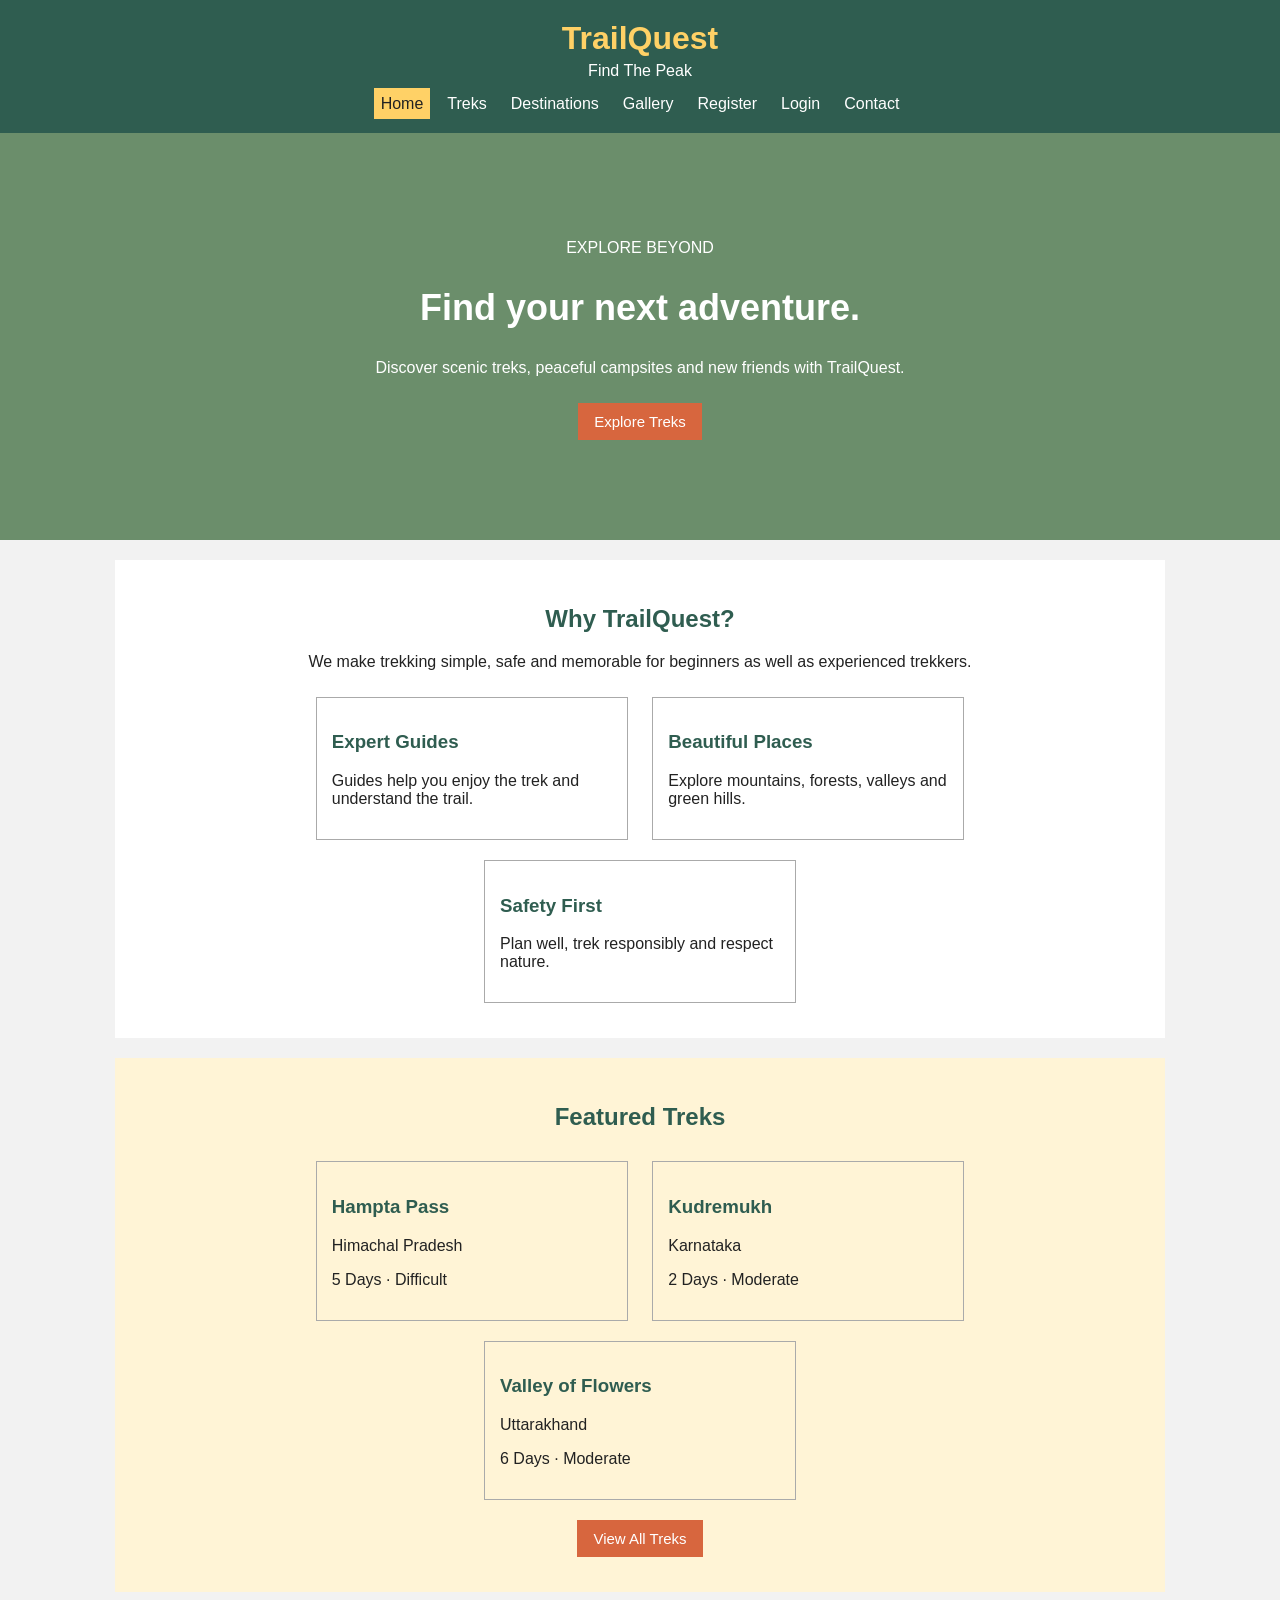
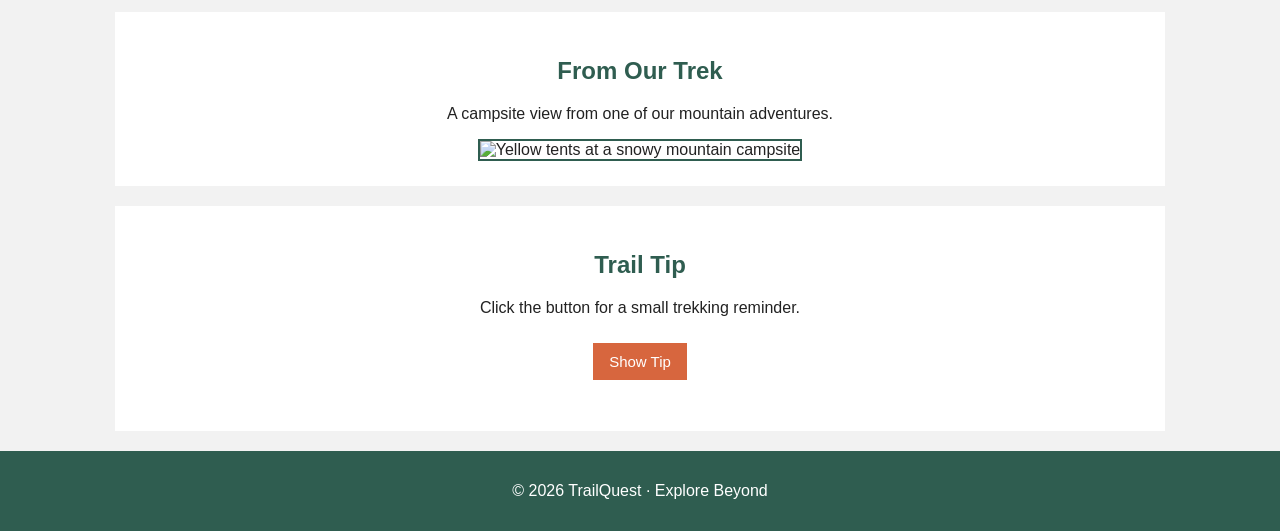
==== index.html @ 8580e5b6 "Add files via upload" ====
<!DOCTYPE html>
<html lang="en">
<head>
    <meta charset="UTF-8">
    <meta name="viewport" content="width=device-width, initial-scale=1.0">
    <title>TrailQuest - Home</title>
    <link rel="stylesheet" href="style.css">
</head>
<body>
    <header>
        <h1>TrailQuest</h1>
        <p>Find The Peak</p>
        <nav>
            <a class="active" href="home.html">Home</a><a href="treks.html">Treks</a><a href="destinations.html">Destinations</a><a href="gallery.html">Gallery</a><a href="trekregister.html">Register</a><a href="login.html">Login</a><a href="contact.html">Contact</a>
        </nav>
    </header>

    <main>
        <section class="hero">
            <p>EXPLORE BEYOND</p>
            <h2>Find your next adventure.</h2>
            <p>Discover scenic treks, peaceful campsites and new friends with TrailQuest.</p>
            <a class="button" href="treks.html">Explore Treks</a>
        </section>

        <section class="section center">
            <h2>Why TrailQuest?</h2>
            <p>We make trekking simple, safe and memorable for beginners as well as experienced trekkers.</p>
            <div class="card"><h3>Expert Guides</h3><p>Guides help you enjoy the trek and understand the trail.</p></div>
            <div class="card"><h3>Beautiful Places</h3><p>Explore mountains, forests, valleys and green hills.</p></div>
            <div class="card"><h3>Safety First</h3><p>Plan well, trek responsibly and respect nature.</p></div>
        </section>

        <section class="section light-section center">
            <h2>Featured Treks</h2>
            <div class="card"><h3>Hampta Pass</h3><p>Himachal Pradesh</p><p>5 Days · Difficult</p></div>
            <div class="card"><h3>Kudremukh</h3><p>Karnataka</p><p>2 Days · Moderate</p></div>
            <div class="card"><h3>Valley of Flowers</h3><p>Uttarakhand</p><p>6 Days · Moderate</p></div>
            <br><a class="button" href="treks.html">View All Treks</a>
        </section>

        <section class="section center">
            <h2>From Our Trek</h2>
            <p>A campsite view from one of our mountain adventures.</p>
            <img class="personal-photo" src="images/camp-photo.jpg" alt="Yellow tents at a snowy mountain campsite">
        </section>

        <section class="section center">
            <h2>Trail Tip</h2>
            <p>Click the button for a small trekking reminder.</p>
            <button class="button" type="button" onclick="showTip()">Show Tip</button>
            <p id="tip"></p>
        </section>
    </main>

    <footer><p>© 2026 TrailQuest · Explore Beyond</p></footer>

    <script>
        function showTip() {
            document.getElementById("tip").innerHTML = "Carry water and walk at a steady pace.";
        }
    </script>
</body>
</html>
---- style.css ----
/* This stylesheet is used by every TrailQuest page. */

body {
    margin: 0;
    background-color: #f2f2f2;
    color: #222222;
    font-family: Arial, sans-serif;
}

header {
    padding: 20px;
    background-color: #2f5d50;
    color: white;
    text-align: center;
}

header h1 {
    margin: 0;
    color: #ffd166;
}

header p {
    margin: 5px 0 15px;
}

nav a {
    margin: 5px;
    padding: 7px;
    color: white;
    text-decoration: none;
}

nav a:hover,
nav .active {
    background-color: #ffd166;
    color: #222222;
}

.hero {
    padding: 90px 20px;
    background-color: #6b8e6b;
    color: white;
    text-align: center;
}

.hero h2 {
    font-size: 36px;
}

.section {
    margin: 20px auto;
    padding: 25px;
    max-width: 1000px;
    background-color: white;
}

.section h2,
.section h3 {
    color: #2f5d50;
}

.light-section {
    background-color: #fff4d6;
}

.card {
    display: inline-block;
    width: 28%;
    min-width: 200px;
    margin: 10px;
    padding: 15px;
    vertical-align: top;
    border: 1px solid #aaaaaa;
    text-align: left;
}

.button {
    display: inline-block;
    margin: 10px 0;
    padding: 10px 16px;
    border: none;
    background-color: #d7663e;
    color: white;
    cursor: pointer;
    font-size: 15px;
    text-decoration: none;
}

.button:hover {
    background-color: #b94f2d;
}

.center {
    text-align: center;
}

.page-title {
    padding: 35px 20px;
    background-color: #6b8e6b;
    color: white;
    text-align: center;
}

table {
    width: 100%;
    border-collapse: collapse;
}

th,
td {
    padding: 12px;
    border: 1px solid #777777;
    text-align: left;
}

th {
    background-color: #2f5d50;
    color: white;
}

.gallery-image {
    width: 45%;
    margin: 2%;
    border: 3px solid #2f5d50;
}

.personal-photo,
.trek-video {
    width: 80%;
    max-width: 700px;
    border: 2px solid #2f5d50;
}

form {
    max-width: 650px;
    margin: auto;
}

fieldset {
    margin-bottom: 15px;
    border: 1px solid #777777;
}

legend {
    color: #2f5d50;
    font-weight: bold;
}

label {
    display: block;
    margin-top: 10px;
    font-weight: bold;
}

input,
select,
textarea {
    width: 100%;
    padding: 8px;
    border: 1px solid #777777;
}

.choice {
    display: inline;
    margin-right: 15px;
    font-weight: normal;
}

.choice input {
    width: auto;
}

iframe {
    width: 100%;
    height: 300px;
    border: 0;
}

#tip,
#loginMessage {
    color: #b94f2d;
    font-weight: bold;
}

footer {
    padding: 15px;
    background-color: #2f5d50;
    color: white;
    text-align: center;
}

@media (max-width: 600px) {
    .card { width: 90%; }
    .gallery-image { width: 90%; }
    .personal-photo, .trek-video { width: 90%; }
    .hero h2 { font-size: 28px; }
}
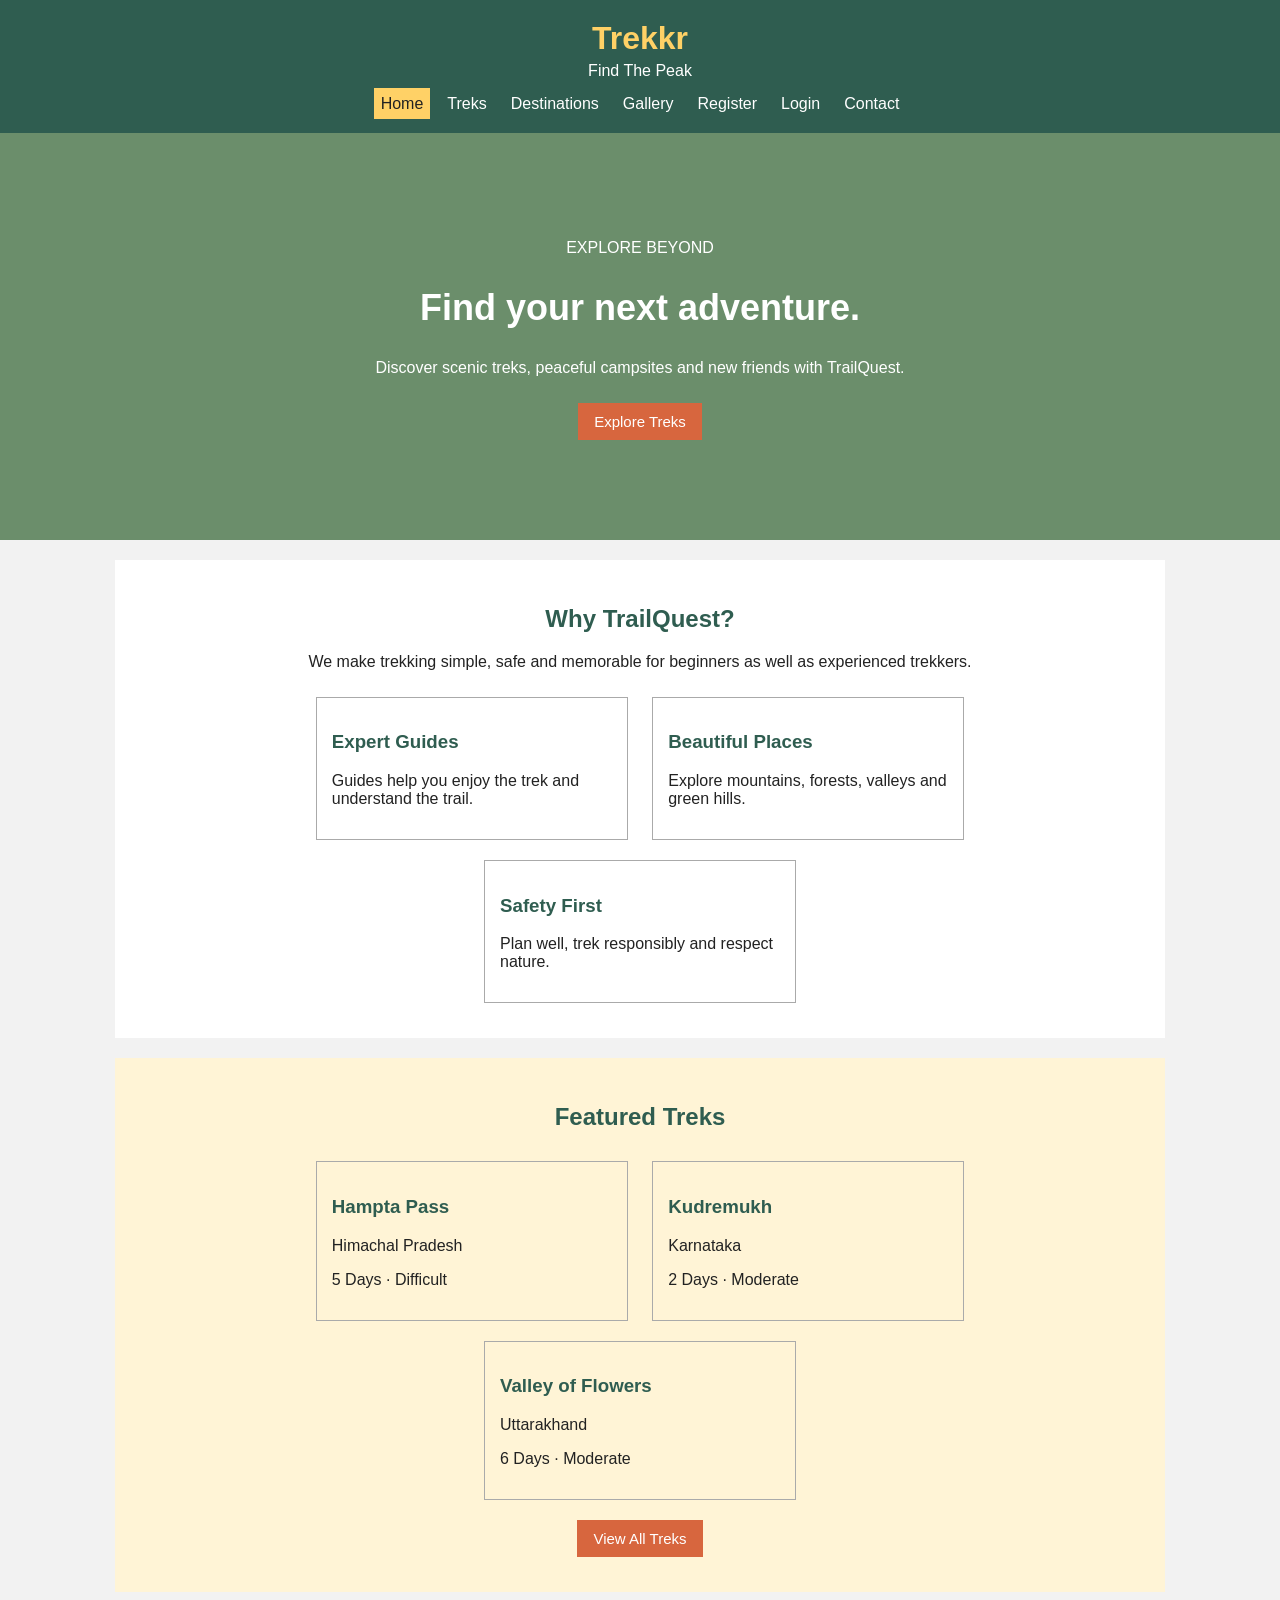
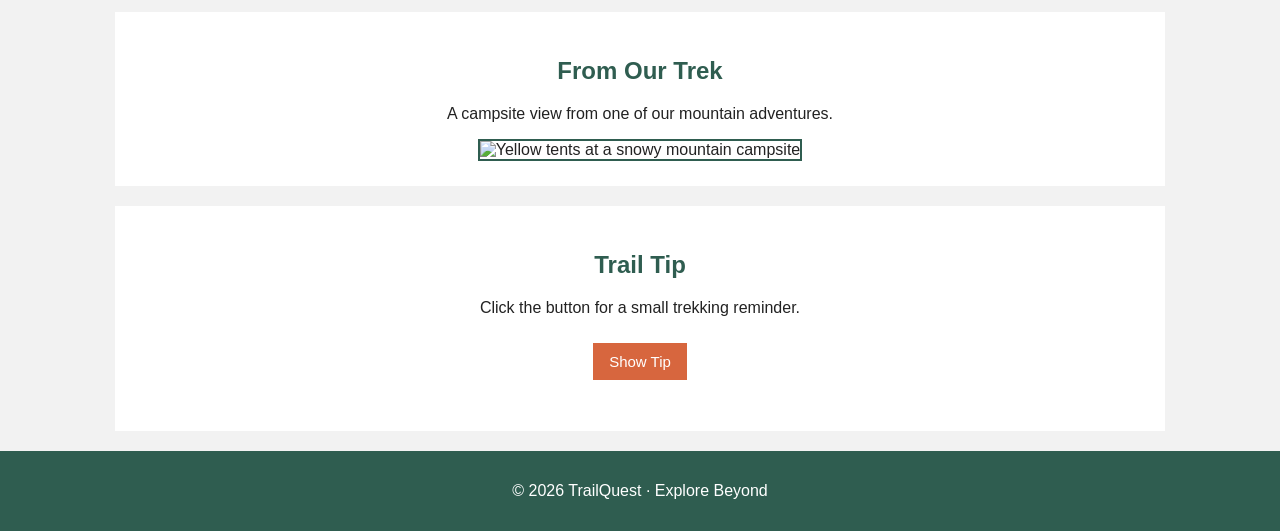
==== commit 90e4363c: "Update index.html" ====
--- a/index.html
+++ b/index.html
@@ -8,7 +8,7 @@
 </head>
 <body>
     <header>
-        <h1>TrailQuest</h1>
+        <h1>Trekkr</h1>
         <p>Find The Peak</p>
         <nav>
             <a class="active" href="home.html">Home</a><a href="treks.html">Treks</a><a href="destinations.html">Destinations</a><a href="gallery.html">Gallery</a><a href="trekregister.html">Register</a><a href="login.html">Login</a><a href="contact.html">Contact</a>
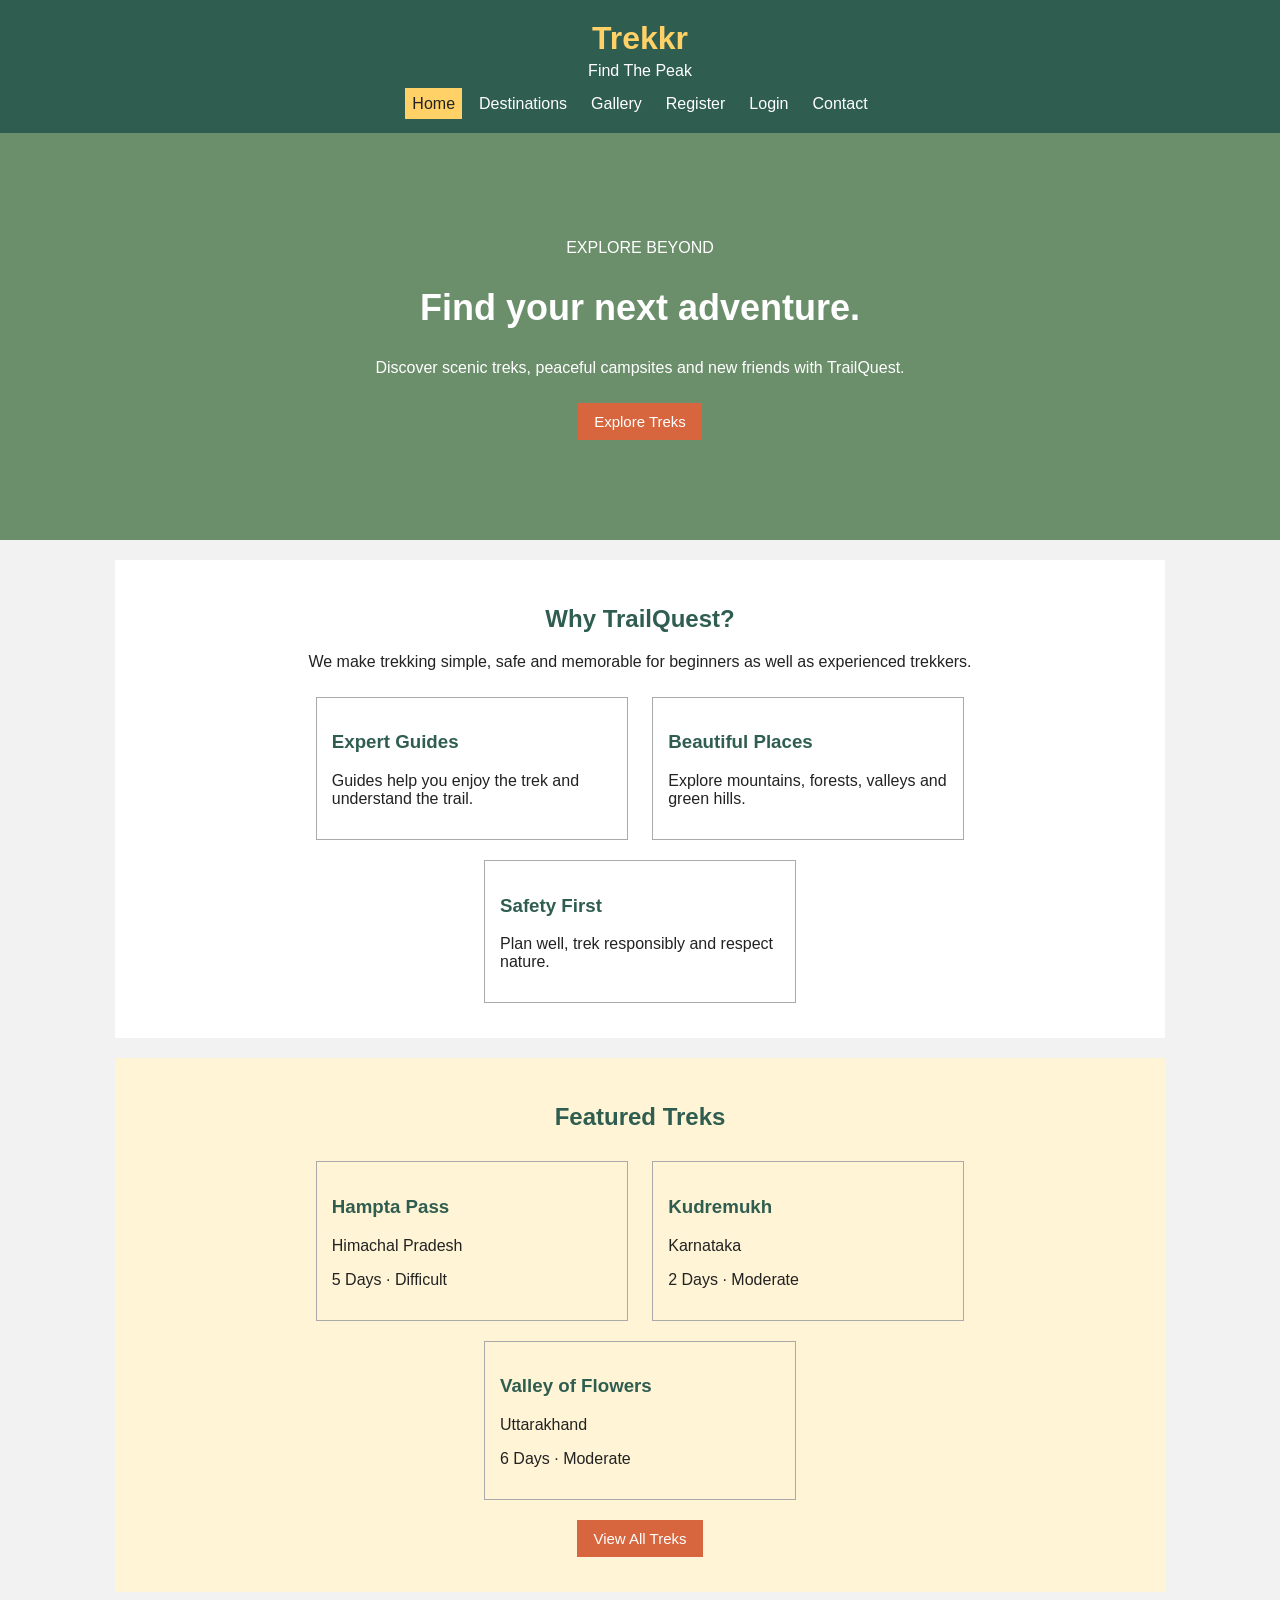
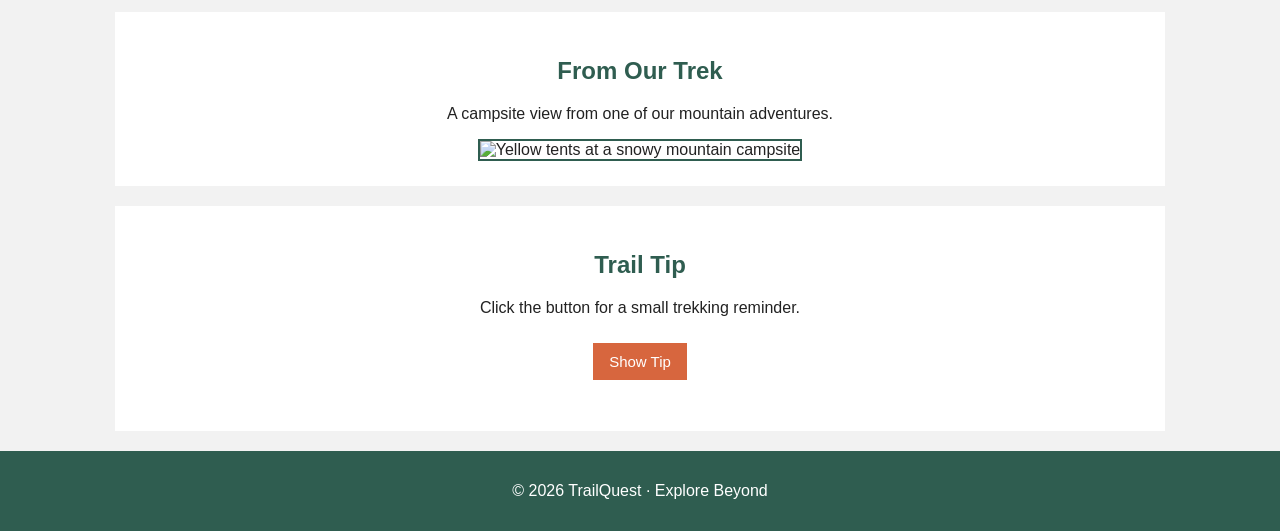
==== commit 0a57f659: "Update index.html" ====
--- a/index.html
+++ b/index.html
@@ -11,7 +11,7 @@
         <h1>Trekkr</h1>
         <p>Find The Peak</p>
         <nav>
-            <a class="active" href="home.html">Home</a><a href="treks.html">Treks</a><a href="destinations.html">Destinations</a><a href="gallery.html">Gallery</a><a href="trekregister.html">Register</a><a href="login.html">Login</a><a href="contact.html">Contact</a>
+            <a class="active" href="home.html">Home</a><a href="destinations.html">Destinations</a><a href="gallery.html">Gallery</a><a href="trekregister.html">Register</a><a href="login.html">Login</a><a href="contact.html">Contact</a>
         </nav>
     </header>
 
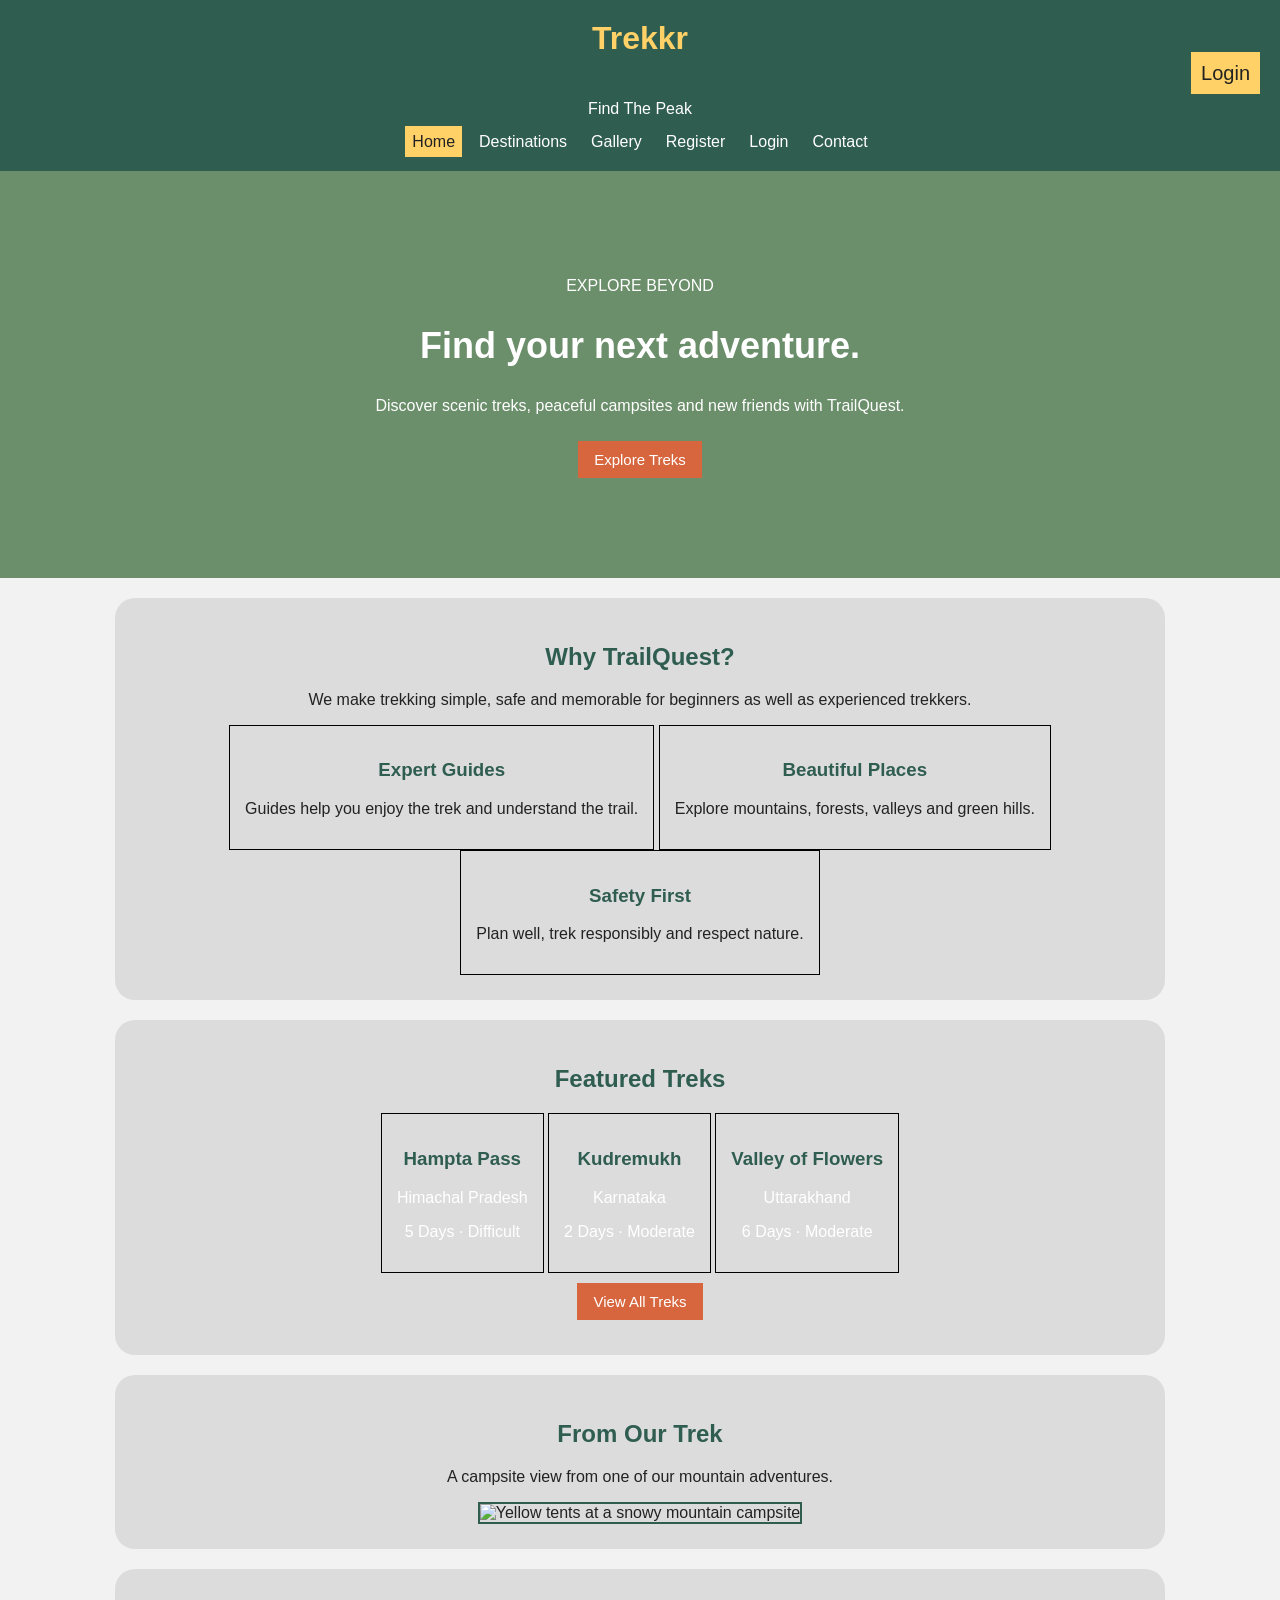
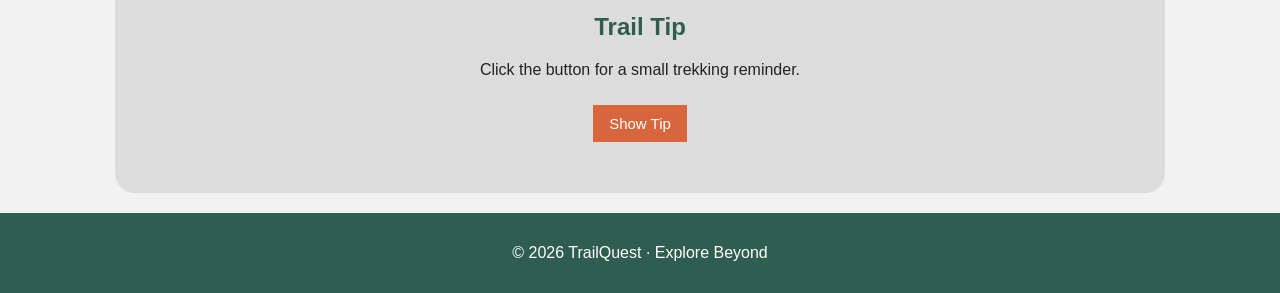
==== commit 822e4efa: "Add login link to the header in index.html" ====
--- a/index.html
+++ b/index.html
@@ -9,6 +9,7 @@
 <body>
     <header>
         <h1>Trekkr</h1>
+        <p style="text-align: right;"><a style="text-decoration: none; font-size:20px; padding:10px; background-color: #ffd166; color: #222222;" href="login.html">Login</a></p>
         <p>Find The Peak</p>
         <nav>
             <a class="active" href="home.html">Home</a><a href="destinations.html">Destinations</a><a href="gallery.html">Gallery</a><a href="trekregister.html">Register</a><a href="login.html">Login</a><a href="contact.html">Contact</a>
--- a/style.css
+++ b/style.css
@@ -41,6 +41,7 @@
     background-color: #6b8e6b;
     color: white;
     text-align: center;
+    
 }
 
 .hero h2 {
@@ -51,7 +52,9 @@
     margin: 20px auto;
     padding: 25px;
     max-width: 1000px;
-    background-color: white;
+    background-color: gainsboro;
+    border-radius:20px;
+    
 }
 
 .section h2,
@@ -60,19 +63,23 @@
 }
 
 .light-section {
-    background-color: #fff4d6;
-}
-
-.card {
+    color:white;
+}
+
+.card{
     display: inline-block;
-    width: 28%;
-    min-width: 200px;
-    margin: 10px;
-    padding: 15px;
-    vertical-align: top;
-    border: 1px solid #aaaaaa;
-    text-align: left;
-}
+     background: transparent;    /* Removes the background color */
+  border: .5px solid black;               /* Removes the border line */
+  box-shadow: none;           /* Removes any shadow if present */
+  padding: 15px;
+  text-align: center;
+
+}
+
+.card:hover{
+    background-color: lightgray;
+}
+
 
 .button {
     display: inline-block;
@@ -195,3 +202,15 @@
     .personal-photo, .trek-video { width: 90%; }
     .hero h2 { font-size: 28px; }
 }
+.box {
+  align-items: center;          /* Centers content vertically */
+  width: 300px;                  /* Sets the box width */
+  padding: 20px;                 /* Space inside the box */
+  border: 1px solid #ccc;        /* Outline border */
+  border-radius: 8px;            /* Rounded corners */
+  background-color: #f9f9f9;     /* Light background color */
+  box-shadow: 0 4px 8px rgba(0,0,0,0.1); /* Subtle shadow for depth */
+  margin-left:auto;                 /* Centers the box horizontally */
+  margin-right:auto;
+  
+}
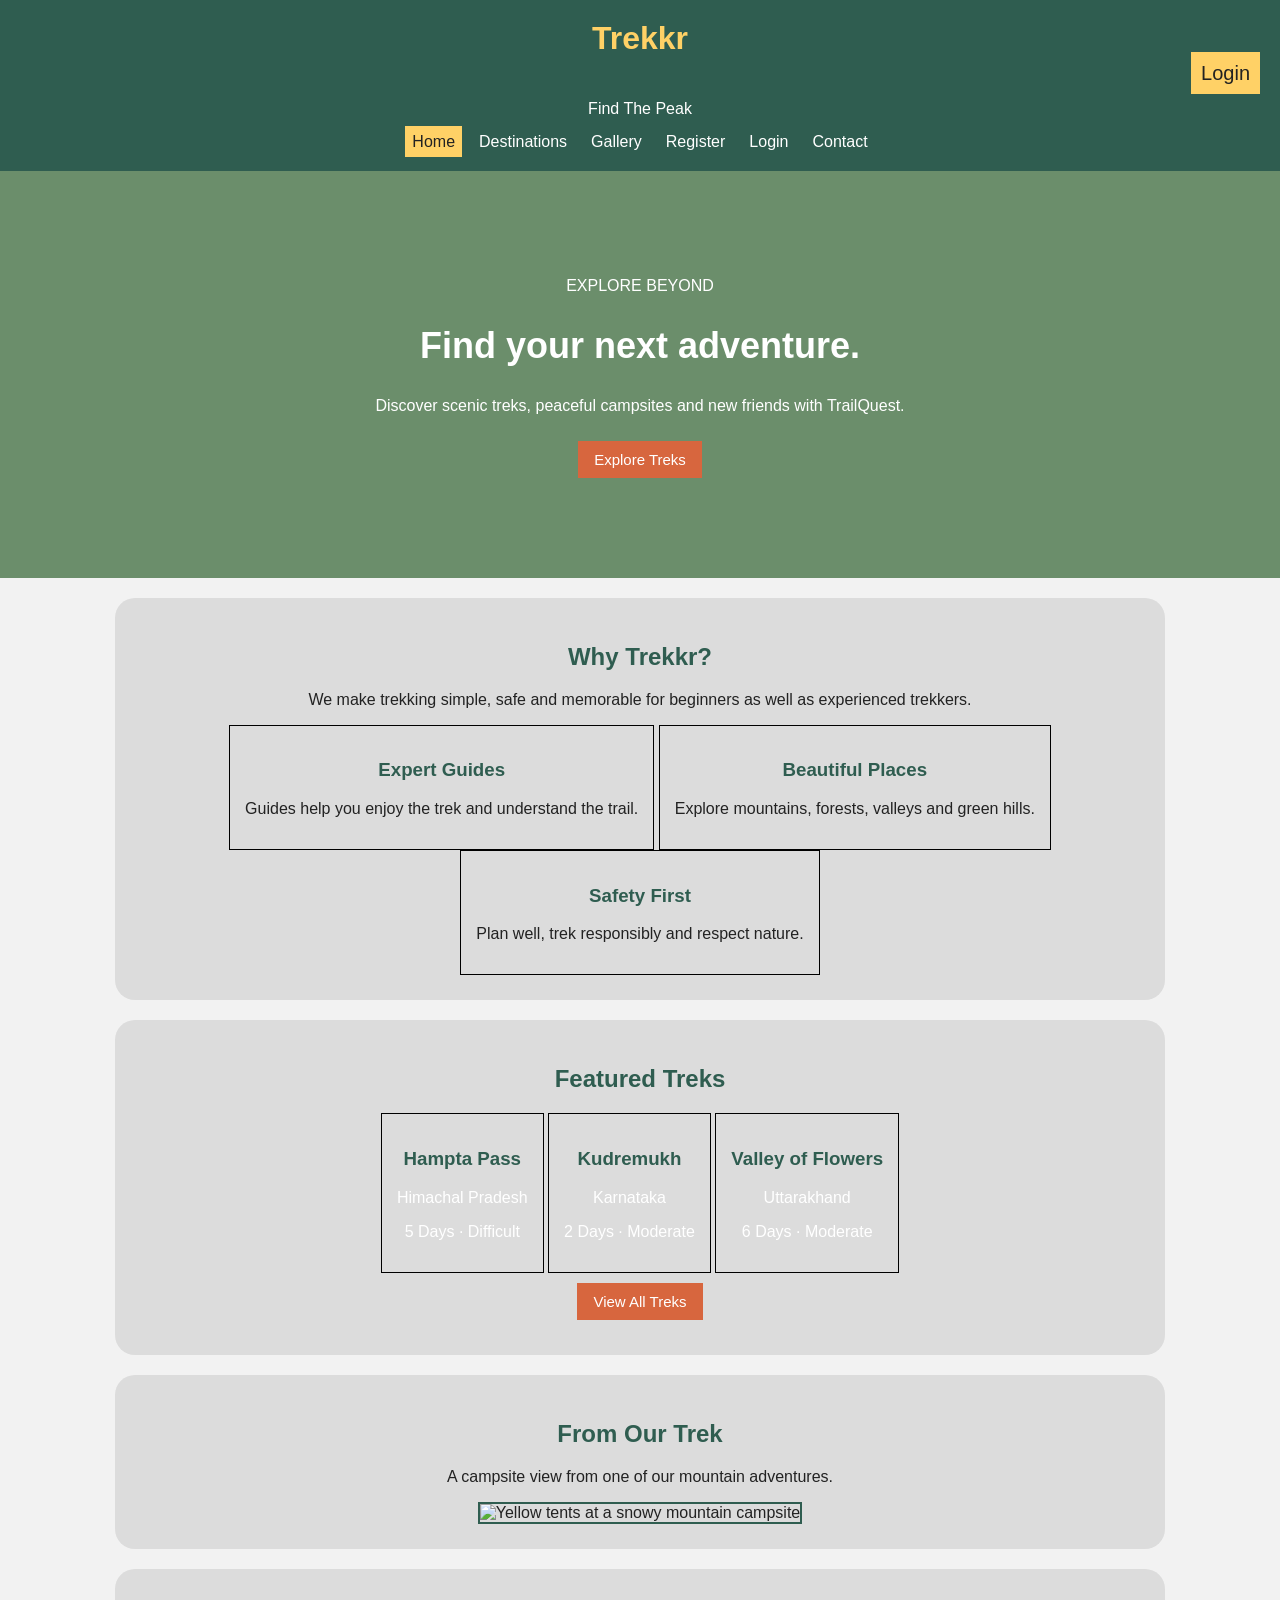
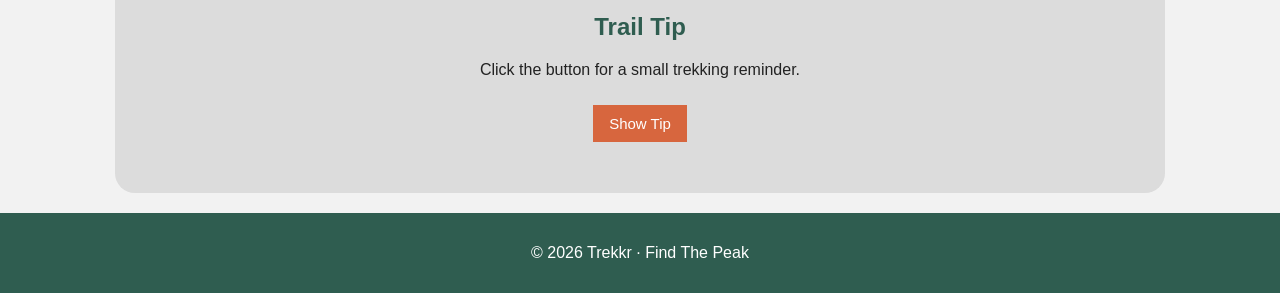
==== commit 2c58cc54: "Rename TrailQuest to Trekkr in index.html" ====
--- a/index.html
+++ b/index.html
@@ -3,7 +3,7 @@
 <head>
     <meta charset="UTF-8">
     <meta name="viewport" content="width=device-width, initial-scale=1.0">
-    <title>TrailQuest - Home</title>
+    <title>Trekkr - Home</title>
     <link rel="stylesheet" href="style.css">
 </head>
 <body>
@@ -25,7 +25,7 @@
         </section>
 
         <section class="section center">
-            <h2>Why TrailQuest?</h2>
+            <h2>Why Trekkr?</h2>
             <p>We make trekking simple, safe and memorable for beginners as well as experienced trekkers.</p>
             <div class="card"><h3>Expert Guides</h3><p>Guides help you enjoy the trek and understand the trail.</p></div>
             <div class="card"><h3>Beautiful Places</h3><p>Explore mountains, forests, valleys and green hills.</p></div>
@@ -54,7 +54,7 @@
         </section>
     </main>
 
-    <footer><p>© 2026 TrailQuest · Explore Beyond</p></footer>
+    <footer><p>© 2026 Trekkr · Find The Peak</p></footer>
 
     <script>
         function showTip() {
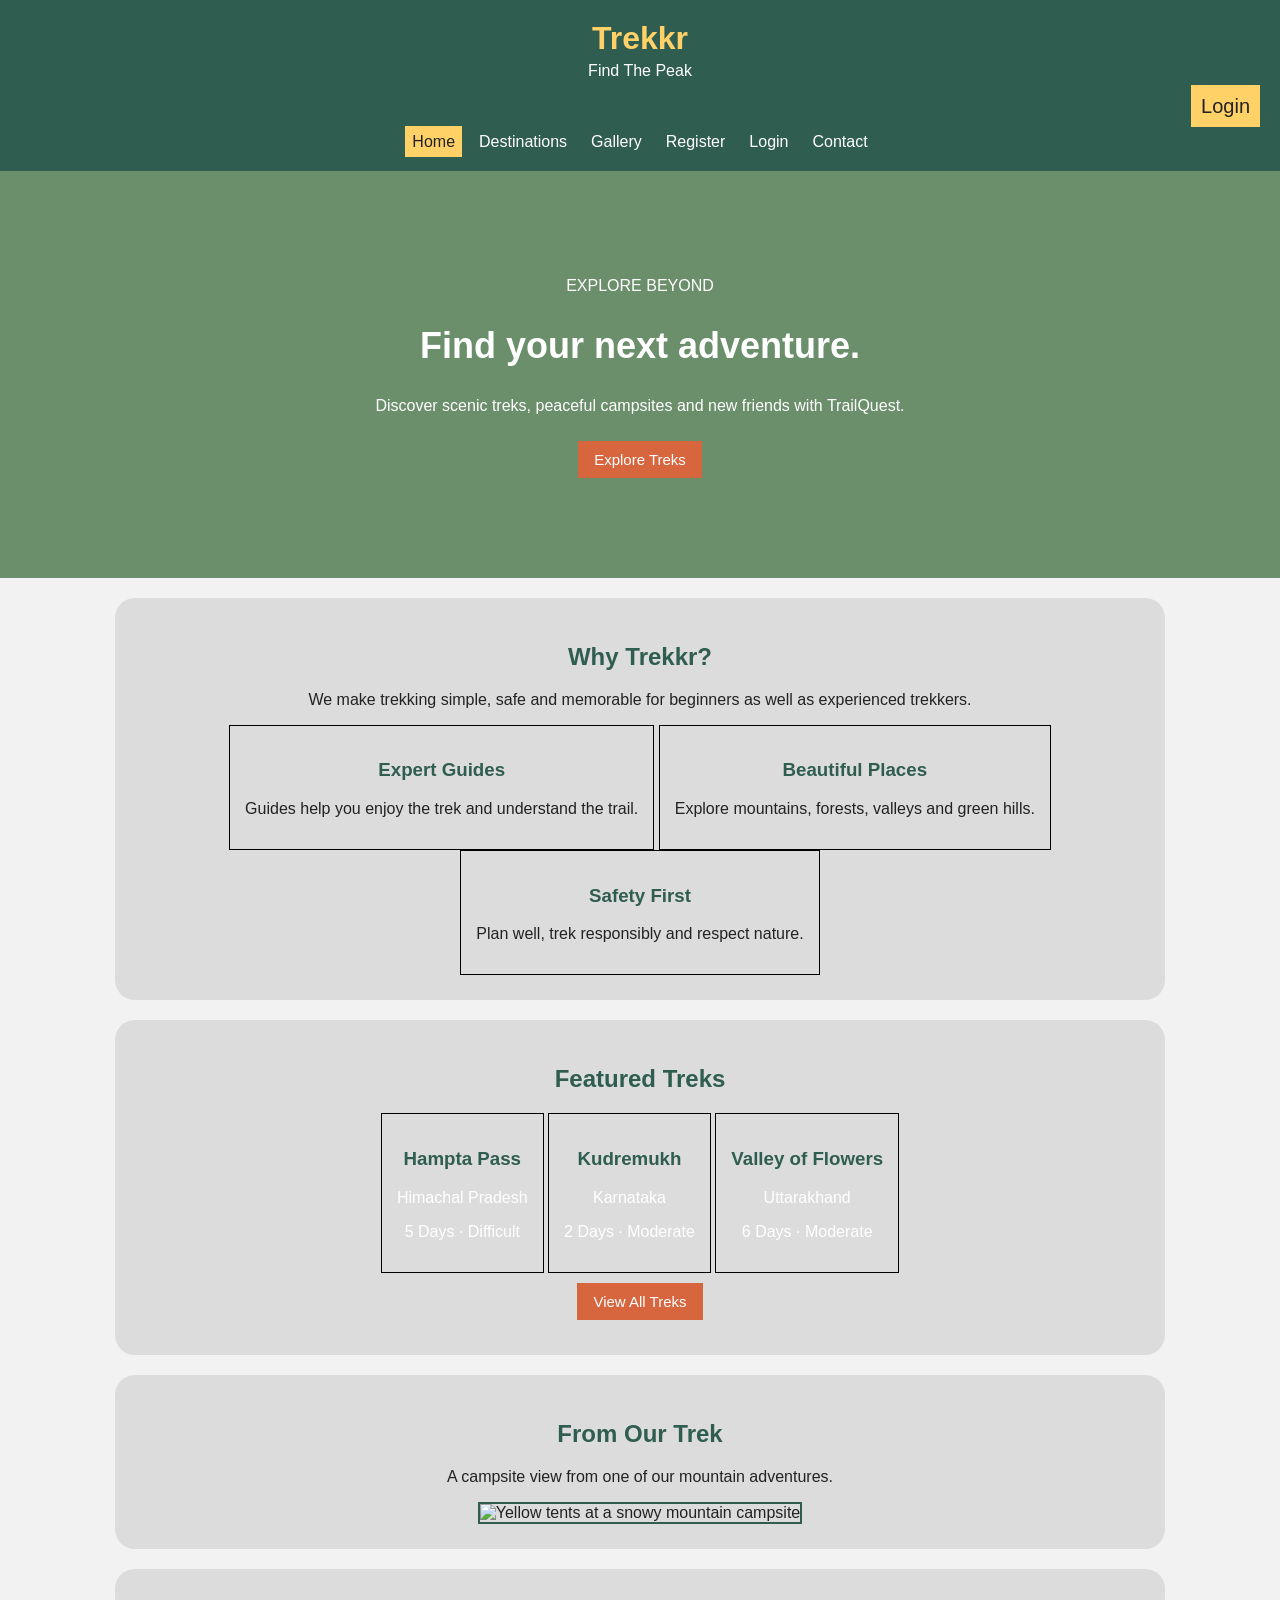
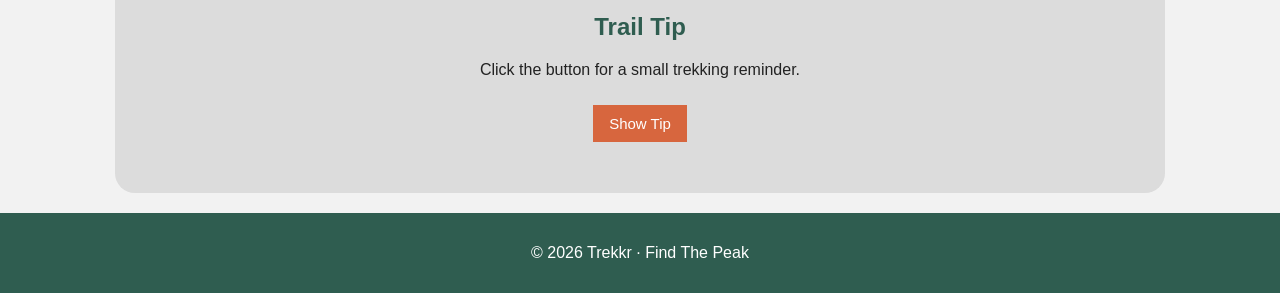
==== commit d13e667c: "Restore Login link in header with styling" ====
--- a/index.html
+++ b/index.html
@@ -9,8 +9,8 @@
 <body>
     <header>
         <h1>Trekkr</h1>
+        <p>Find The Peak</p>
         <p style="text-align: right;"><a style="text-decoration: none; font-size:20px; padding:10px; background-color: #ffd166; color: #222222;" href="login.html">Login</a></p>
-        <p>Find The Peak</p>
         <nav>
             <a class="active" href="home.html">Home</a><a href="destinations.html">Destinations</a><a href="gallery.html">Gallery</a><a href="trekregister.html">Register</a><a href="login.html">Login</a><a href="contact.html">Contact</a>
         </nav>
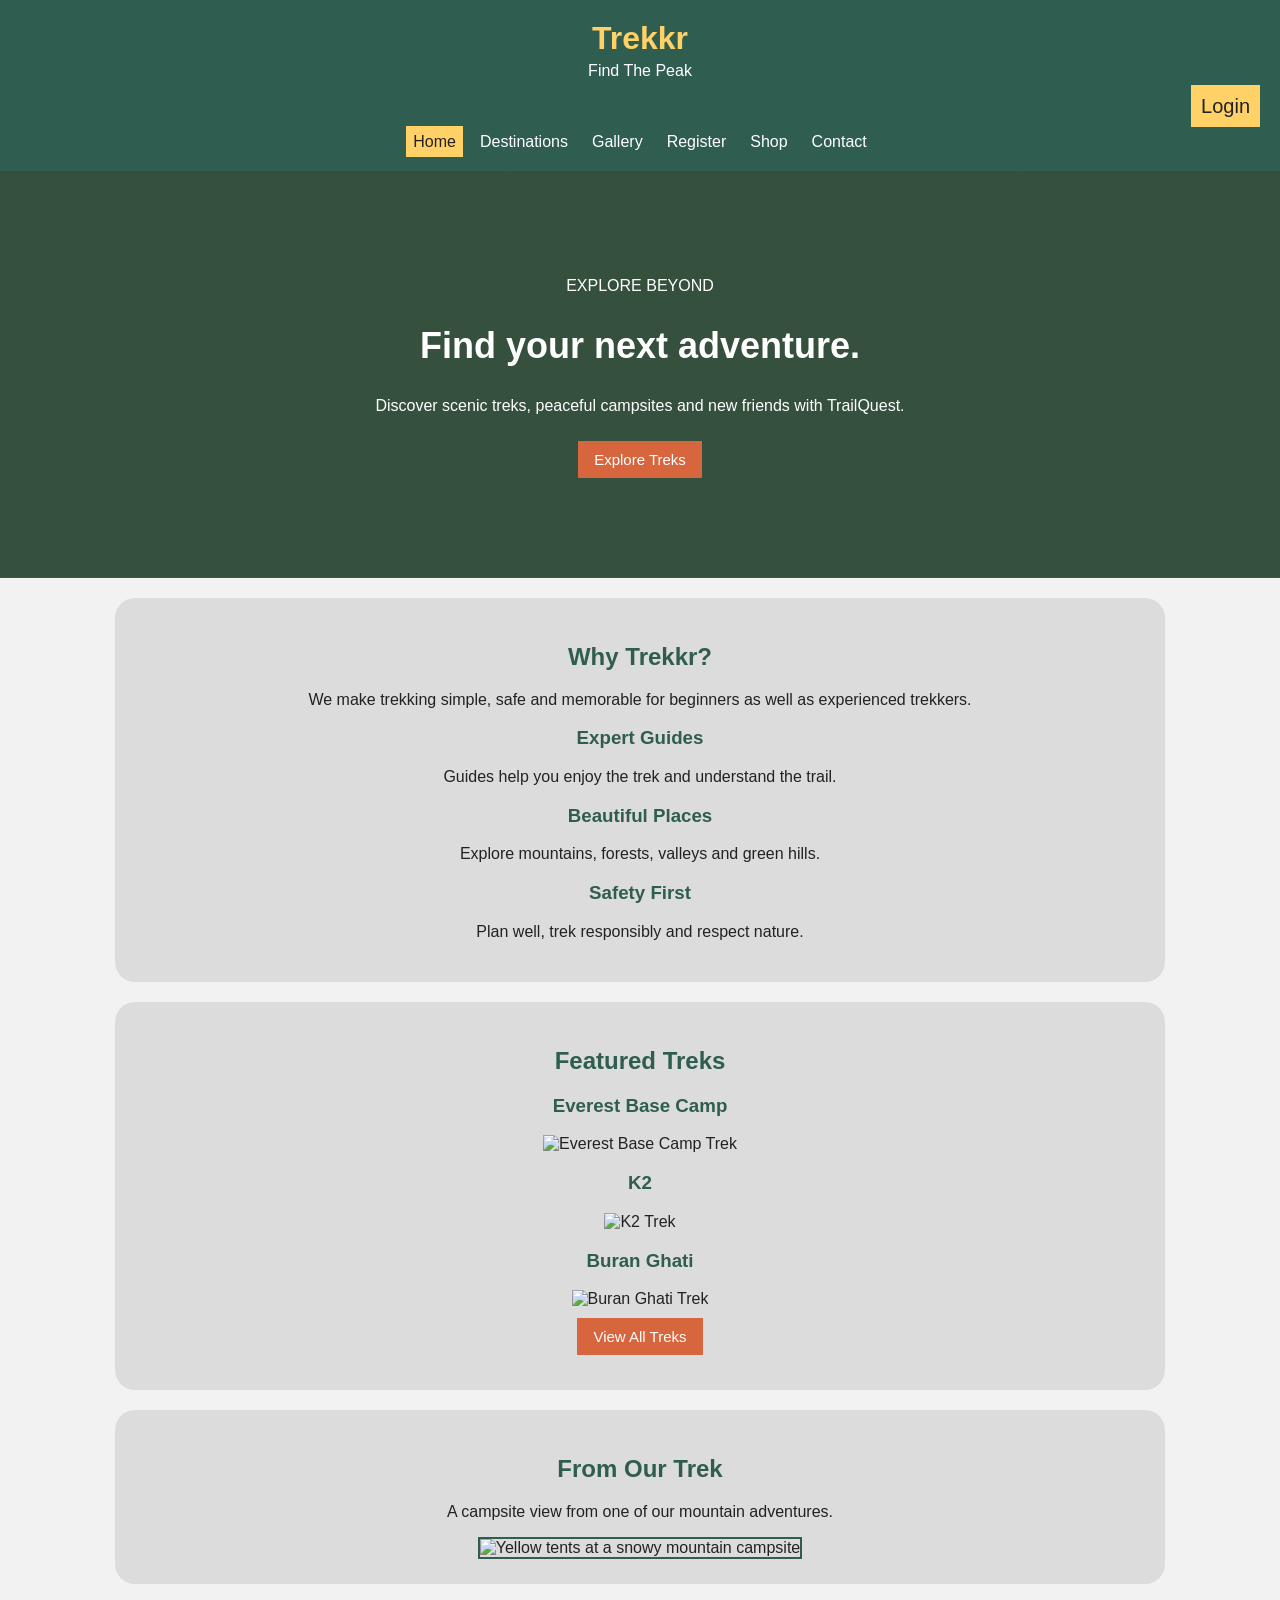
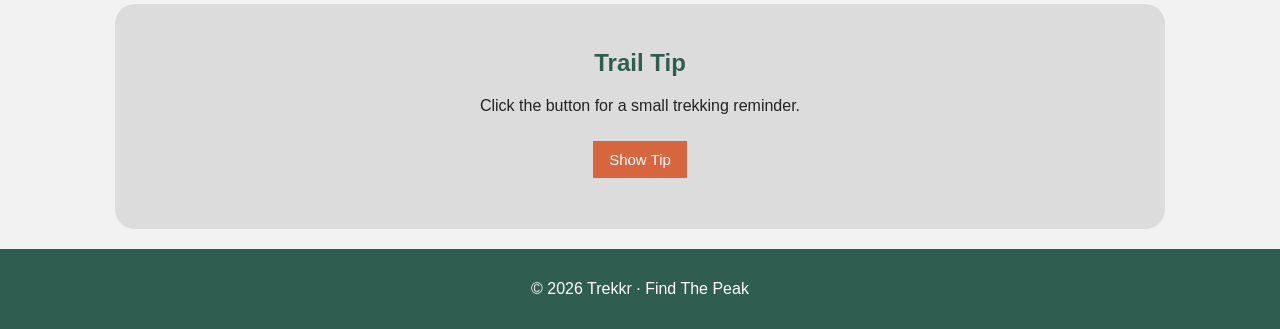
==== commit 172b9595: "Update navigation and hero section styles" ====
--- a/index.html
+++ b/index.html
@@ -5,14 +5,24 @@
     <meta name="viewport" content="width=device-width, initial-scale=1.0">
     <title>Trekkr - Home</title>
     <link rel="stylesheet" href="style.css">
+    <style>
+        .hero {
+            background-image: linear-gradient(rgba(15, 35, 29, 0.58), rgba(15, 35, 29, 0.58)), url("buranghati.png");
+            background-size: cover;
+            background-position: center;
+            background-repeat: no-repeat;
+        }
+    </style>
 </head>
 <body>
     <header>
         <h1>Trekkr</h1>
+           
+
         <p>Find The Peak</p>
-        <p style="text-align: right;"><a style="text-decoration: none; font-size:20px; padding:10px; background-color: #ffd166; color: #222222;" href="login.html">Login</a></p>
+             <p style="text-align: right;"><a style="text-decoration: none; font-size:20px; padding:10px; background-color: #ffd166; color: #222222;" href="login.html">Login</a></p>
         <nav>
-            <a class="active" href="home.html">Home</a><a href="destinations.html">Destinations</a><a href="gallery.html">Gallery</a><a href="trekregister.html">Register</a><a href="login.html">Login</a><a href="contact.html">Contact</a>
+            <a class="active" href="index.html">Home</a><a href="destinations.html">Destinations</a><a href="gallery.html">Gallery</a><a href="trekregister.html">Register</a><a href="shop.html">Shop</a><a href="contact.html">Contact</a>
         </nav>
     </header>
 
@@ -21,23 +31,23 @@
             <p>EXPLORE BEYOND</p>
             <h2>Find your next adventure.</h2>
             <p>Discover scenic treks, peaceful campsites and new friends with TrailQuest.</p>
-            <a class="button" href="treks.html">Explore Treks</a>
+            <a class="button" href="destinations.html">Explore Treks</a>
         </section>
 
         <section class="section center">
             <h2>Why Trekkr?</h2>
             <p>We make trekking simple, safe and memorable for beginners as well as experienced trekkers.</p>
-            <div class="card"><h3>Expert Guides</h3><p>Guides help you enjoy the trek and understand the trail.</p></div>
-            <div class="card"><h3>Beautiful Places</h3><p>Explore mountains, forests, valleys and green hills.</p></div>
-            <div class="card"><h3>Safety First</h3><p>Plan well, trek responsibly and respect nature.</p></div>
+            <div class="darc"><h3>Expert Guides</h3><p>Guides help you enjoy the trek and understand the trail.</p></div>
+            <div class="darc"><h3>Beautiful Places</h3><p>Explore mountains, forests, valleys and green hills.</p></div>
+            <div class="darc"><h3>Safety First</h3><p>Plan well, trek responsibly and respect nature.</p></div>
         </section>
 
         <section class="section light-section center">
             <h2>Featured Treks</h2>
-            <div class="card"><h3>Hampta Pass</h3><p>Himachal Pradesh</p><p>5 Days · Difficult</p></div>
-            <div class="card"><h3>Kudremukh</h3><p>Karnataka</p><p>2 Days · Moderate</p></div>
-            <div class="card"><h3>Valley of Flowers</h3><p>Uttarakhand</p><p>6 Days · Moderate</p></div>
-            <br><a class="button" href="treks.html">View All Treks</a>
+            <a class="darc" href="https://indiahikes.com/everest-base-camp-trek-nepal#gref" style="text-decoration: none; color: #222222;"><h3>Everest Base Camp</h3><img src="everest.jpg" height="200px" width="300px" alt="Everest Base Camp Trek"></a>
+            <a class="darc" href="https://mountainmadness.com/trips/k2-base-camp-trek#overview" style="text-decoration: none; color: #222222;"><h3>K2</h3><img src="K2.jpg" height="200px" width="300px" alt="K2 Trek"></a>
+            <a class="darc" href="https://indiahikes.com/buran-ghati" style="text-decoration: none; color: #222222;"><h3>Buran Ghati</h3><img src="buranghati.png" height="200px" width="300px" alt="Buran Ghati Trek"></a>
+            <br><a class="button" href="destinations.html">View All Treks</a>
         </section>
 
         <section class="section center">
